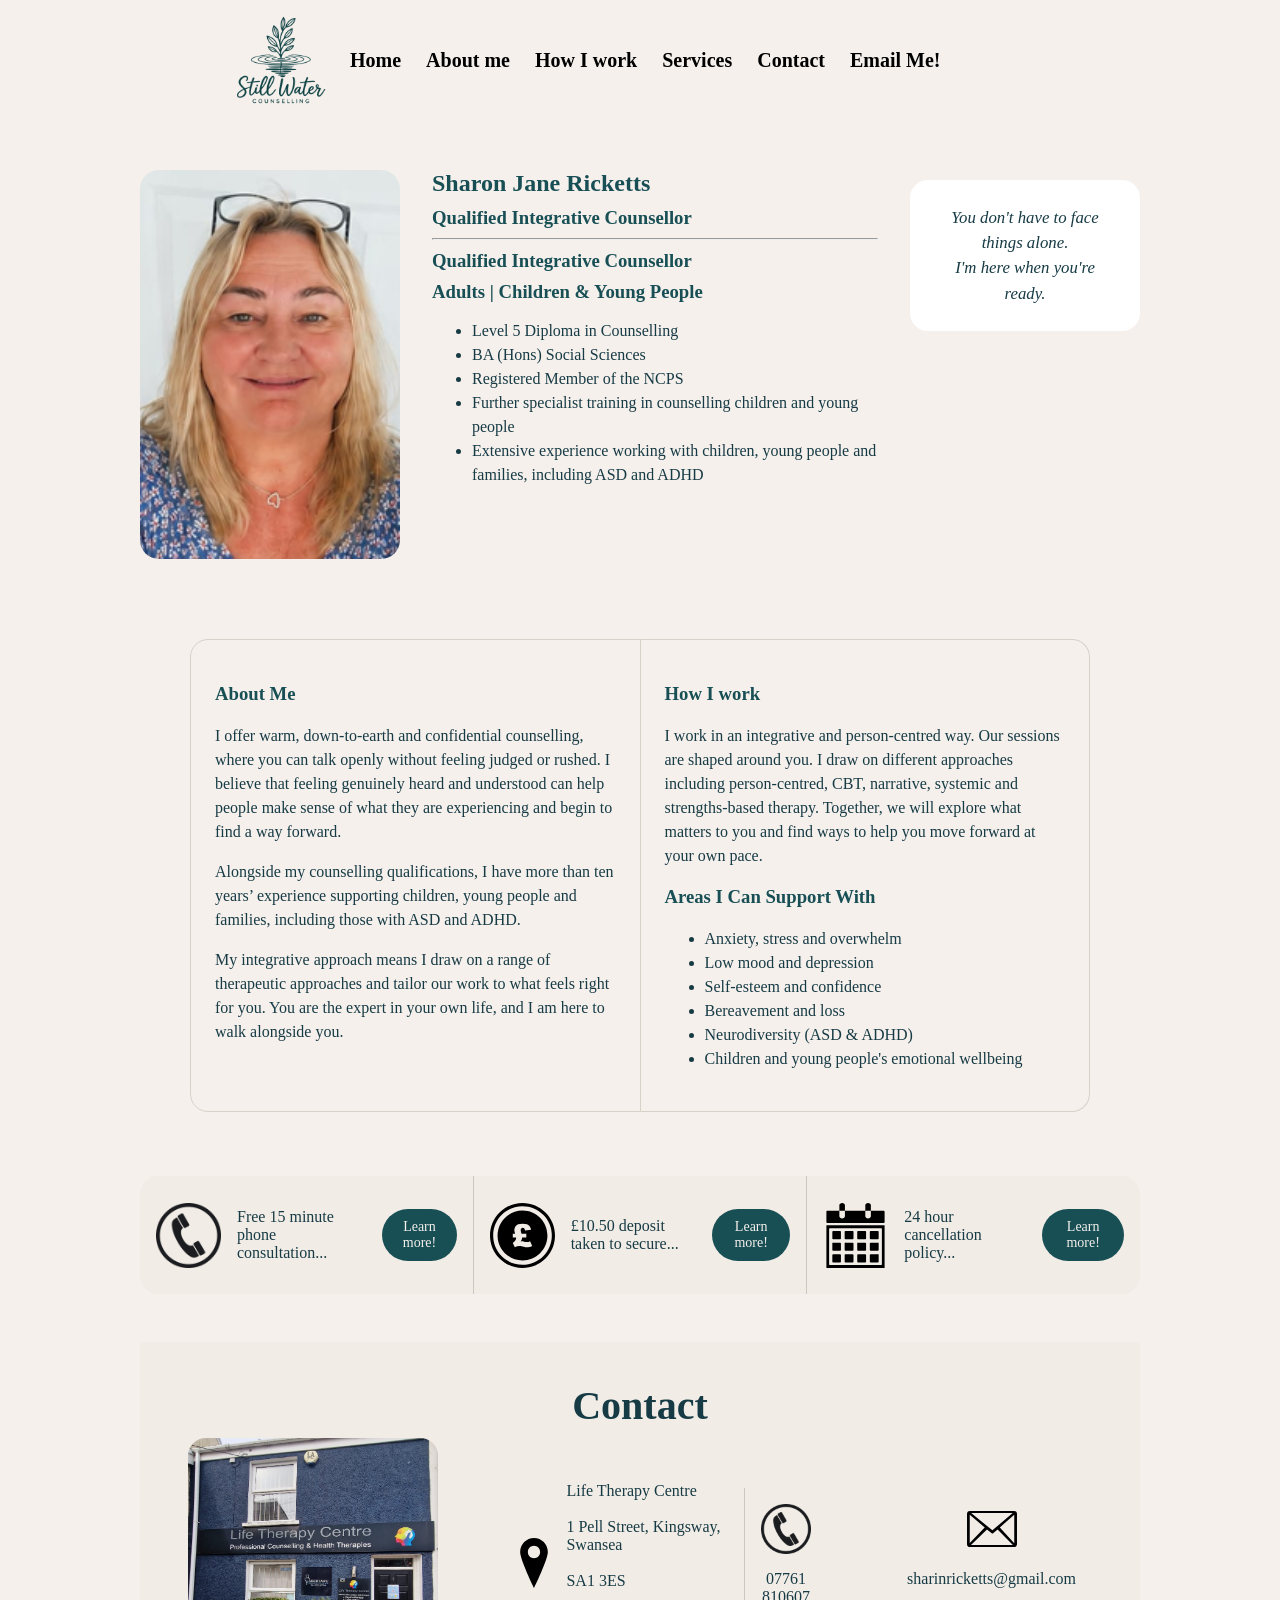
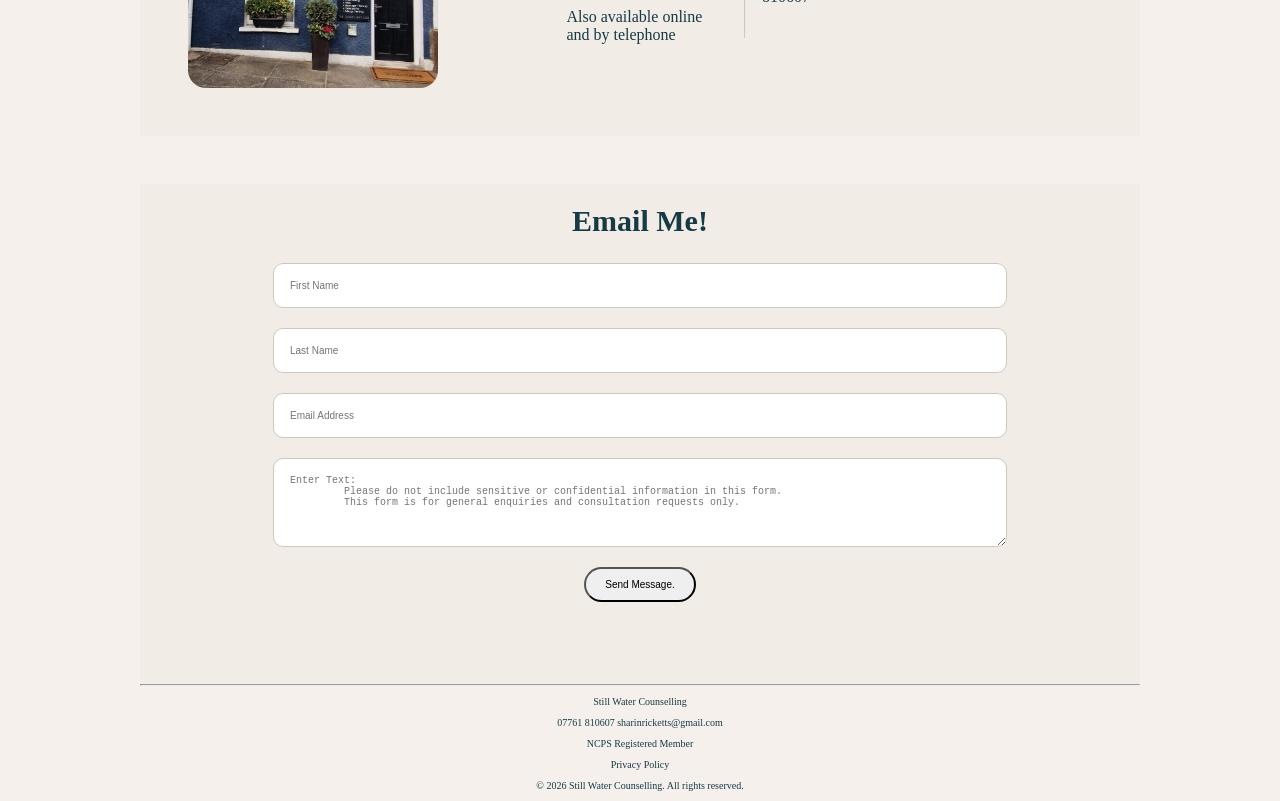
==== index.html @ a1fc33d9 "Add counselling website" ====
<!doctype html>
<html lang="en">
  <head>
    <meta charset="UTF-8" />
    <meta name="viewport" content="width=device-width, initial-scale=1.0" />
    <link rel="stylesheet" href="style.css" />
    <title>Mam Website</title>
  </head>
  <body>
    <div id="home" class="container">
      <nav class="navbar">
        <div class="logo">
          <img class="nav-logo" src="images/Logo4.png" />
          <ul class="nav-links">
            <li><a href="#home">Home</a></li>
            <li><a href="#about">About me</a></li>
            <li><a href="#work">How I work</a></li>
            <li><a href="#services">Services</a></li>
            <li><a href="#contact">Contact</a></li>
            <li><a href="#contact-me">Email Me!</a></li>
          </ul>
        </div>
      </nav>

      <section  class="qualifications">
        <img class="portrait" src="images/mom.png">
        <div class="details">
          <h2>Sharon Jane Ricketts</h2>
          <h3>Qualified Integrative Counsellor</h3>
          <hr />
          <h3>Qualified Integrative Counsellor</h3>
          <h3>Adults | Children & Young People</h3>
          <ul class="qualifications-list">
            <li>Level 5 Diploma in Counselling</li>
            <li>BA (Hons) Social Sciences</li>
            <li>Registered Member of the NCPS</li>
            <li>
              Further specialist training in counselling children and young
              people
            </li>
            <li>
              Extensive experience working with children, young people and
              families, including ASD and ADHD
            </li>
          </ul>
        </div>
        <div class="right-images">
          
          <div class="quote">
              You don't have to face things alone.<br>
              I'm here when you're ready.
    </div>
          
        </div>
    </section>

    <div class="mainText">
      <section id="about" class="aboutMe">
        <h3>About Me</h3>
        <p>
          I offer warm, down-to-earth and confidential counselling, where you
          can talk openly without feeling judged or rushed. I believe that
          feeling genuinely heard and understood can help people make sense of
          what they are experiencing and begin to find a way forward.
        </p>
        <p>
          Alongside my counselling qualifications, I have more than ten years’
          experience supporting children, young people and families, including
          those with ASD and ADHD.
        </p>
        <p>
          My integrative approach means I draw on a range of therapeutic
          approaches and tailor our work to what feels right for you. You are
          the expert in your own life, and I am here to walk alongside you.
        </p>
      </section>
      <section id="work" class="areas">
        <h3>How I work</h3>
        <p>
          I work in an integrative and person-centred way. Our sessions are
          shaped around you. I draw on different approaches including
          person-centred, CBT, narrative, systemic and strengths-based therapy.
          Together, we will explore what matters to you and find ways to help
          you move forward at your own pace.
        </p>
        <h3>Areas I Can Support With</h3>
        <ul>
          <li>Anxiety, stress and overwhelm</li>
          <li>Low mood and depression</li>
          <li>Self-esteem and confidence</li>
          <li>Bereavement and loss</li>
          <li>Neurodiversity (ASD & ADHD)</li>
          <li>Children and young people's emotional wellbeing</li>
        </ul>
      </section>
    </div>
    <section id="services" class="additionalInfo">
      <div class="info">
        <img src="images/phone-icon.png" />
        <p>Free 15 minute phone consultation...</p>
        <button class="show-modal"  data-modal="phone-modal">Learn more!</button>
      </div>

      <div class="info">
        <img src="images/pound-coin-solid-icon.svg" />
        <p>£10.50 deposit taken to secure...</p>
        <button class="show-modal" data-modal="price-modal">Learn more!</button>
      </div>

      <div class="info">
        <img src="images/calendar-icon.svg" />
        <p>24 hour cancellation policy...</p>
        <button class="show-modal" data-modal="cancellation-modal">Learn more!</button>
      </div>
    </section>
<section id="contact" class="contact">
  <h1 class="contact-heading">Contact</h1>
  
  <div class="contact-details">
    <img src="images/Life Centre.png" class="building">
    <div class="location">
      <img src="images/location-icon.svg">
        <p>Life Therapy Centre<br><br> 1 Pell Street, Kingsway, Swansea <br><br>  SA1 3ES <br><br>
          Also available online and by telephone
        </p>
    </div>
  </div>

  <div class="contact-details">
     
    <div class="phone">
      <img src="images/phone-icon.png">
      <p>07761 810607</p>
    </div>

    <div class="email">
      <img src="images/email-icon.svg">
      <p>sharinricketts@gmail.com </p>
    </div>

  </div>

</section>


<section id="contact-me" class ="contact-me">

  <div class="contact-form">
      <h1> Email Me! </h1>
      <form action="https://formspree.io/f/xyegrkok" method="post">
        <input type="text" name="first" placeholder="First Name" required>
        <input type="text" name="last" placeholder="Last Name" required>
        <input type="email" name="email" placeholder="Email Address" required>
        <textarea rows="5" cols="60" name="message" placeholder="Enter Text:
         Please do not include sensitive or confidential information in this form.
         This form is for general enquiries and consultation requests only." required></textarea>
      
        <button type="submit">Send Message.</button>
      </form>


      
  </div>




</section>


<section class="footer">
  <hr>
  <div class=" footer-items">


    <li>
      <ul>Still Water Counselling</ul>
      <ul>07761 810607  sharinricketts@gmail.com</ul>
      <ul>NCPS Registered Member</ul>
      <ul>Privacy Policy</ul>
      <ul>© 2026 Still Water Counselling. All rights reserved.</ul>
    </li>


  </div>


</section>

    <div id="phone-modal" class="modal hidden">
      <button class="close-modal">&times;</button>
      <h1>Phone Modal </h1>
      <p>
        Phone phone phone
      </p>
    </div>
        
    <div id="price-modal" class="modal hidden">
      <button class="close-modal">&times;</button>
      <h1>money Modal </h1>
      <p>
        Money money money
      </p>
    </div>

        
    <div id="cancellation-modal" class="modal hidden">
      <button class="close-modal">&times;</button>
      <h1>Cancellaiton Modal </h1>
      <p>
        Cancel Cancel Cancel
      </p>
    </div>
    <div class="overlay hidden"></div>

    <script src="script.js"></script>
  </body>
</html>
---- style.css ----
body {
  margin: 0;
  font-family: Georgia, 'Times New Roman', serif;
  background-color: #f5f0ec;
  color: #173b45;
}

h2,
h3 {
  color: #174f55;
}

section {
  scroll-margin-top: 125px;
  margin-bottom: 3rem;
  margin-top: 3rem;
}
.navbar {
  background-color: #f5f0ec;
  display: flex;
  align-items: center;
  width: 100%;
  box-sizing: border-box;
  color: rgb(255, 255, 255);
  padding: 15px 30px;
  max-width: 1000px;
  margin: 0 auto;
  position: fixed;
  top: 0;
  z-index: 9999;
}

.nav-logo {
  width: 220px;
  height: auto;
  display: block;
  max-height: 90px;
  object-fit: contain;
  margin-right: -70px;
}

.nav-links {
  display: flex;
  gap: 25px;
  list-style: none;
  padding: 0;
  margin: 0;
}

.nav-links a {
  color: black;
  text-decoration: none;
}

.nav-links a:hover {
  color: orange;
  text-decoration: underline;
}

.logo {
  font-weight: 800;
  font-size: 20px;
  display: flex;
  align-items: center;
  gap: 30px;
}

.qualifications {
  display: flex;
  align-items: flex-start;
  gap: 2rem;
  margin-bottom: 0rem;
  margin-top: 0rem;
}

.portrait {
  width: 260px;
  max-width: 30%;
  height: auto;
  border-radius: 19px;
}

.quote {
  width: 230px;
  min-height: 120px;

  padding: 25px 30px;
  box-sizing: border-box;

  background-color: white;
  border-radius: 18px;

  font-size: 1.05rem;
  line-height: 1.5;
  text-align: center;
  font-style: italic;

  margin-top: 10px;
}
.details {
  flex: 1;
  min-width: 0;
}
.details h2 {
  margin-top: 0;
  margin-bottom: 0.5rem;
}

.details h3 {
  margin: 0.6rem 0;
}

.details ul {
  line-height: 1.5;
}

.aboutMe p,
.areas p,
.areas li {
  line-height: 1.5;
}

.container {
  max-width: 1000px;
  margin: 0 auto;
  padding: 170px 2rem 0;
}

.mainText {
  display: flex;
  justify-content: center;
  max-width: 900px;
  margin: 2rem auto 0;
}

.aboutMe,
.areas {
  flex: 1;
  padding: 1.5rem;
  border: 1px solid #d8d1c8;
}

.aboutMe {
  border-radius: 18px 0 0 18px;
}

.areas {
  border-radius: 0 18px 18px 0;
  border-left: none;
}

.additionalInfo {
  max-width: 1000px;
  margin: 1rem auto;

  display: flex;
  align-items: stretch;

  background-color: #f1ece6;
  border-radius: 18px;
  overflow: hidden;
}

.additionalInfo img {
  width: 260px;
  max-width: 30%;
  height: auto;
  background-color: #f1ece6;
}

.info {
  flex: 1;

  display: flex;
  align-items: center;
  gap: 1rem;

  padding: 1rem 1rem;
}

.info img {
  width: 65px;
  height: 65px;
  flex-shrink: 0;
}

.info + .info {
  border-left: 1px solid #cfc7bd;
}

.contact {
  position: relative;
  background-color: #f1ece6;
  padding: 3rem;
  display: flex;
  align-items: center;
}

.contact-heading {
  position: absolute;
  font-size: 40px;

  top: 40px;
  left: 50%;

  transform: translateX(-50%);

  margin: 0;
}

.building {
  width: 250px;
  height: 250px;
  flex-shrink: 0;
  border-radius: 18px;
}

.contact-details {
  display: flex;
  gap: 4rem;

  margin-top: 3rem;
}
.phone,
.email {
  display: flex;
  flex-direction: column;
  align-items: center;
  text-align: center;
  padding: 1rem;
}

.phone img,
.email img,
.location img {
  width: 50px;
  height: 50px;
  margin: 0;
}

.contact-details + .contact-details {
  border-left: 1px solid #cfc7bd;
}

.location {
  display: flex;
  align-items: center;
  gap: 1rem;
  justify-content: flex-start;
  padding: 1rem;
}

.contact-me {
  width: 1000px;
  height: 500px;
  margin: 0;
  background-color: #f1ece6;
  text-align: center;
  font-size: 20px;
  font-family: Georgia, 'Times New Roman', serif;
}

.contact-me h1 {
  padding-top: 20px;
}

input,
textarea {
  background-color: white;
  display: block;
  width: 70%;
  margin: 0 auto 20px;
  font-size: 10px;
  padding: 16px 16px;
  border-radius: 10px;
  border: 1px solid #cfc7bd;
  margin-bottom: 20px;
}

input:focus,
textarea:focus {
  outline: none;
  border-color: #d6ba97;
  border-width: 3px;
}

button {
  border-radius: 20px;
  border-color: black;
  font-size: 10px;
  padding: 10px 19px;
  text-align: center;
  display: flex;
  margin: auto;
}

.contact-me button:hover {
  opacity: 80%;
  cursor: pointer;
}

.footer-items {
  list-style: none;
  text-align: center;
  font-family: Georgia, 'Times New Roman', serif;
  font-size: 10px;
  position: relative;
  right: 20px;
}

.footer {
  margin-bottom: 0rem;
  margin-top: 0rem;
}
hr {
  margin-top: 0;
}

.show-modal {
  background-color: #174f55;
  color: #f5f0ec;

  border: none;
  border-radius: 999px;

  padding: 10px 18px;

  font-family: Georgia, 'Times New Roman', serif;
  font-size: 14px;

  cursor: pointer;

  transition:
    background-color 0.2s ease,
    transform 0.2s ease,
    box-shadow 0.2s ease;
}

.show-modal:hover {
  background-color: #216a72;
  transform: translateY(-2px);
  box-shadow: 0 4px 10px rgba(0, 0, 0, 0.15);
}

.show-modal:active {
  transform: translateY(0);
  box-shadow: 0 2px 5px rgba(0, 0, 0, 0.12);
}

.close-modal {
  position: absolute;
  top: 1.2rem;
  right: 2rem;
  font-size: 5rem;
  color: #333;
  cursor: pointer;
  border: none;
  background: none;
}

.hidden {
  display: none;
}

.modal {
  position: fixed;
  top: 50%;
  left: 50%;
  transform: translate(-50%, -50%);
  width: 70%;

  background-color: #f1ece6;
  padding: 6rem;
  border-radius: 5px;
  box-shadow: 0 3rem 5rem rgba(0, 0, 0, 0.3);
  z-index: 10001;
}
.overlay {
  position: fixed;
  inset: 0;

  width: 100%;
  height: 100%;

  background-color: rgba(0, 0, 0, 0.45);

  backdrop-filter: blur(6px);
  -webkit-backdrop-filter: blur(6px);

  z-index: 10000;
}

@media (max-width: 750px) {
  body {
    overflow-x: hidden;
  }

  .container {
    width: 100%;
    max-width: 100%;
    padding: 190px 20px 0;
    box-sizing: border-box;
  }

  /* NAVBAR */

  .navbar {
    width: 100%;
    max-width: 100%;
    padding: 10px 15px;
    box-sizing: border-box;
    left: 0;
  }

  .logo {
    width: 100%;
    flex-direction: column;
    gap: 5px;
  }

  .nav-logo {
    width: 150px;
    max-height: 70px;
    margin-right: 0;
  }

  .nav-links {
    width: 100%;
    flex-wrap: wrap;
    justify-content: center;
    gap: 8px 15px;
    font-size: 14px;
  }

  /* TOP / QUALIFICATIONS */

  .qualifications {
    flex-direction: column;
    align-items: center;
    gap: 1.5rem;
    text-align: center;
  }

  .portrait {
    width: 220px;
    max-width: 80%;
  }

  .details {
    width: 100%;
  }

  .details ul {
    text-align: left;
    padding-left: 25px;
  }

  .right-images {
    width: 100%;
    display: flex;
    justify-content: center;
  }

  .quote {
    width: 90%;
    max-width: 350px;
    margin: 0 auto;
  }

  /* ABOUT + HOW I WORK */

  .mainText {
    flex-direction: column;
    width: 100%;
    max-width: 100%;
    margin: 2rem auto 0;
  }

  .aboutMe,
  .areas {
    width: 100%;
    box-sizing: border-box;
  }

  .aboutMe {
    border-radius: 18px 18px 0 0;
  }

  .areas {
    border-left: 1px solid #d8d1c8;
    border-top: none;
    border-radius: 0 0 18px 18px;
  }

  /* SERVICES */

  .additionalInfo {
    flex-direction: column;
    width: 100%;
    max-width: 100%;
  }

  .info {
    width: 100%;
    box-sizing: border-box;
    justify-content: flex-start;
  }

  .info + .info {
    border-left: none;
    border-top: 1px solid #cfc7bd;
  }

  .info img {
    width: 50px;
    height: 50px;
  }

  /* CONTACT */

  .contact {
    flex-direction: column;
    padding: 2rem 1rem;
    box-sizing: border-box;
  }

  .contact-heading {
    position: static;
    transform: none;
    font-size: 32px;
    margin-bottom: 1rem;
  }

  .contact-details {
    width: 100%;
    flex-direction: column;
    align-items: center;
    gap: 1.5rem;
    margin-top: 1rem;
  }

  .contact-details + .contact-details {
    border-left: none;
    border-top: 1px solid #cfc7bd;
    padding-top: 1.5rem;
  }

  .building {
    width: 220px;
    height: 220px;
    max-width: 90%;
  }

  .location {
    flex-direction: column;
    text-align: center;
    padding: 0;
  }

  .phone,
  .email {
    padding: 0.5rem;
  }

  /* EMAIL FORM */

  .contact-me {
    width: 100%;
    height: auto;
    margin: 0 auto;
    padding: 1rem;
    box-sizing: border-box;
  }

  input,
  textarea {
    width: 90%;
    max-width: 100%;
    margin: 0 auto 20px;
    box-sizing: border-box;
    font-size: 14px;
  }

  /* MODAL */

  .modal {
    width: 85%;
    padding: 3rem 1.5rem;
    box-sizing: border-box;
  }

  .close-modal {
    top: 0.5rem;
    right: 1rem;
    font-size: 3rem;
  }

  /* FOOTER */

  .footer-items {
    padding: 0;
    right: 0;
    text-align: center;
  }

  .footer-items li {
    padding: 0;
  }

  .footer-items ul {
    padding: 0;
  }
}
html {
  scroll-behavior: smooth;
}
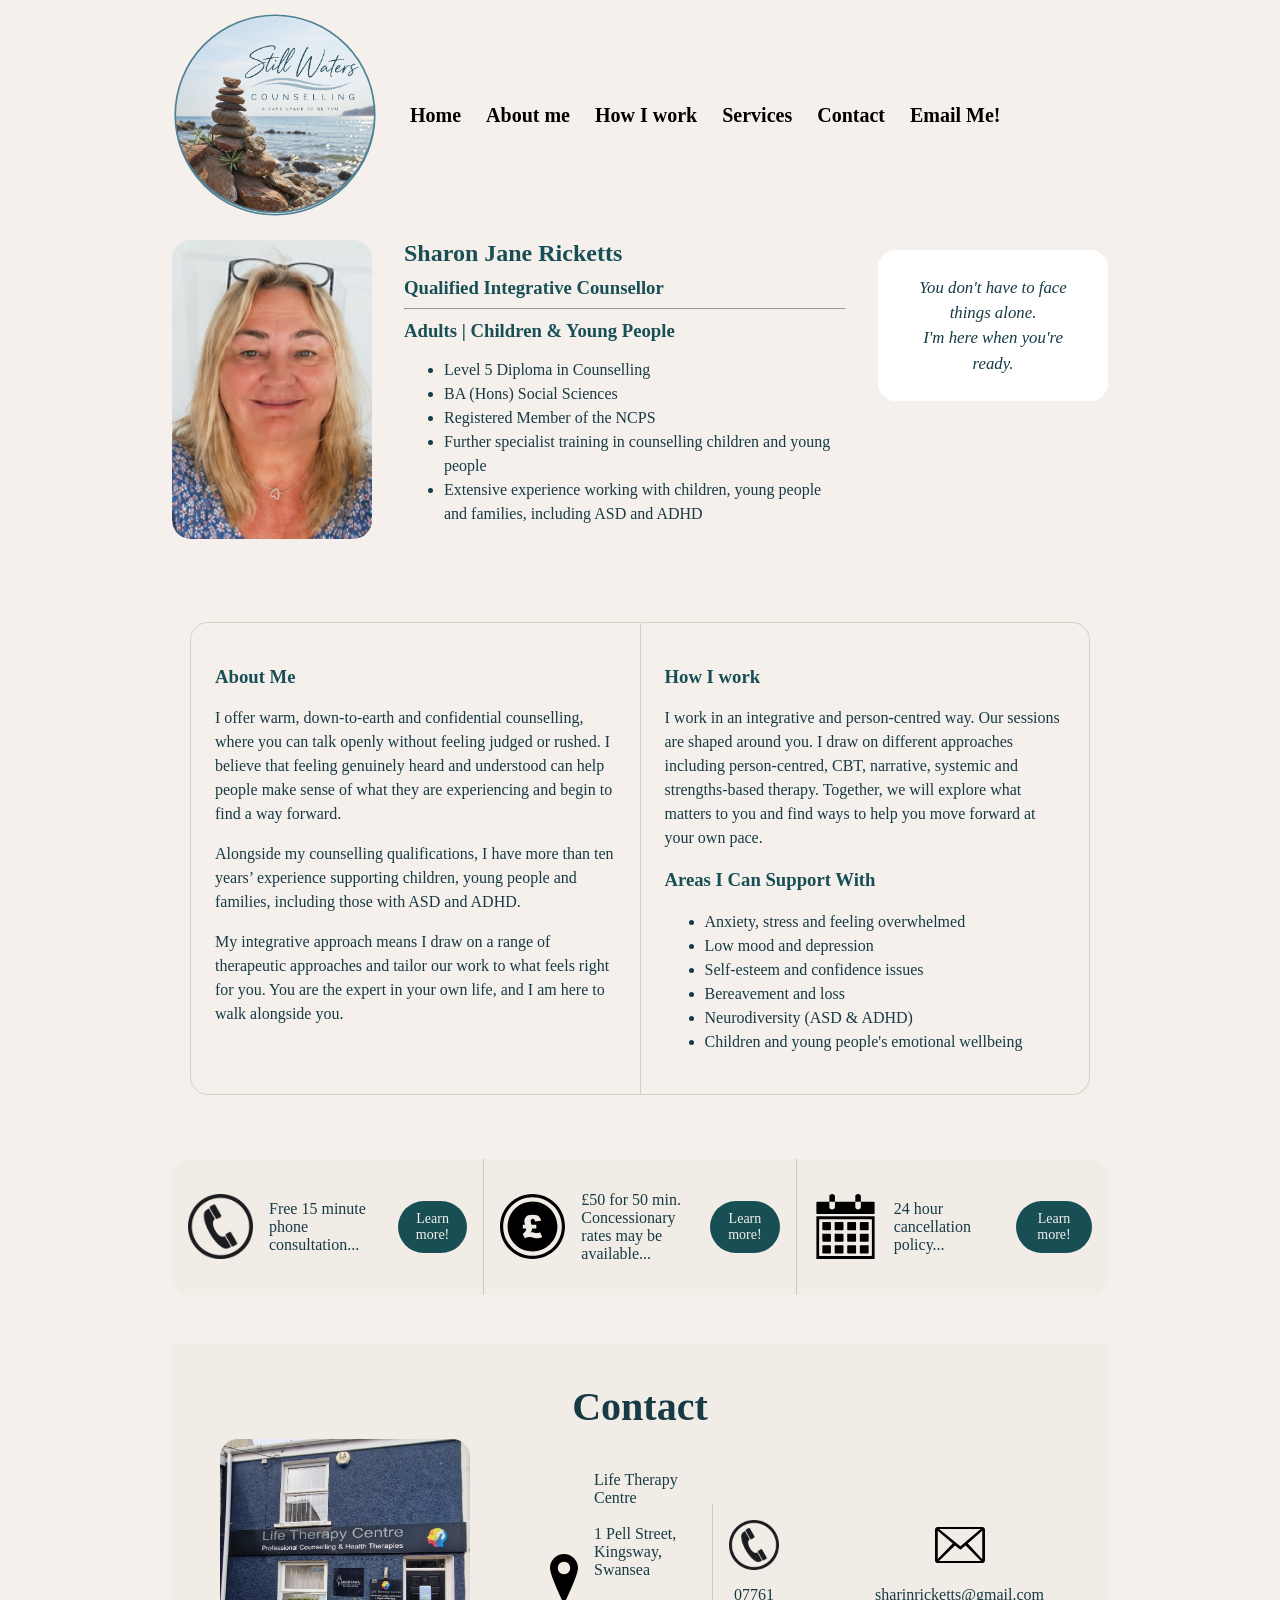
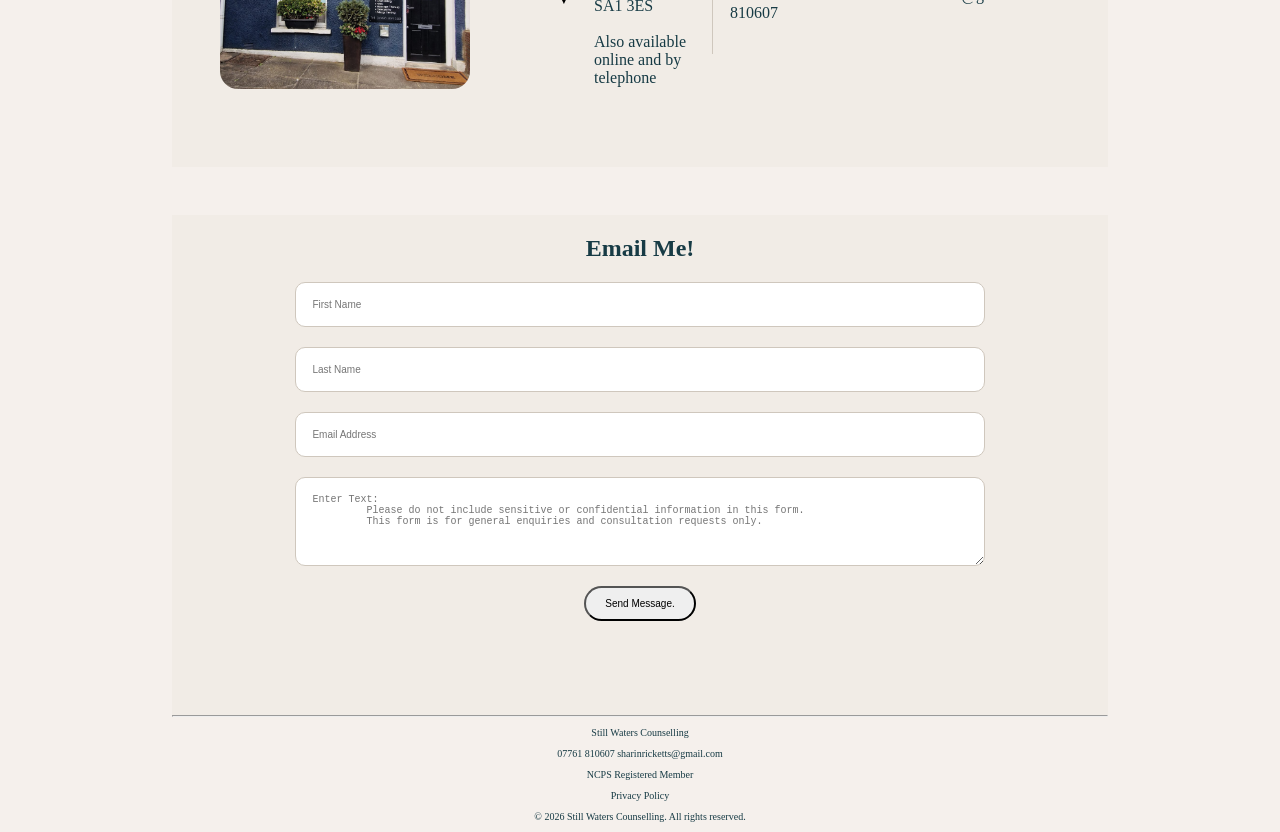
==== commit 7a30c414: "Update website" ====
--- a/index.html
+++ b/index.html
@@ -4,13 +4,13 @@
     <meta charset="UTF-8" />
     <meta name="viewport" content="width=device-width, initial-scale=1.0" />
     <link rel="stylesheet" href="style.css" />
-    <title>Mam Website</title>
+    <title>Still Waters Counselling</title>
   </head>
   <body>
     <div id="home" class="container">
       <nav class="navbar">
         <div class="logo">
-          <img class="nav-logo" src="images/Logo4.png" />
+          <img class="nav-logo" src="images/Logo6.svg" />
           <ul class="nav-links">
             <li><a href="#home">Home</a></li>
             <li><a href="#about">About me</a></li>
@@ -28,7 +28,6 @@
           <h2>Sharon Jane Ricketts</h2>
           <h3>Qualified Integrative Counsellor</h3>
           <hr />
-          <h3>Qualified Integrative Counsellor</h3>
           <h3>Adults | Children & Young People</h3>
           <ul class="qualifications-list">
             <li>Level 5 Diploma in Counselling</li>
@@ -85,9 +84,9 @@
         </p>
         <h3>Areas I Can Support With</h3>
         <ul>
-          <li>Anxiety, stress and overwhelm</li>
+          <li>Anxiety, stress and feeling overwhelmed</li>
           <li>Low mood and depression</li>
-          <li>Self-esteem and confidence</li>
+          <li>Self-esteem and confidence issues</li>
           <li>Bereavement and loss</li>
           <li>Neurodiversity (ASD & ADHD)</li>
           <li>Children and young people's emotional wellbeing</li>
@@ -103,7 +102,7 @@
 
       <div class="info">
         <img src="images/pound-coin-solid-icon.svg" />
-        <p>£10.50 deposit taken to secure...</p>
+        <p>£50 for 50 min. Concessionary rates may be available...</p>
         <button class="show-modal" data-modal="price-modal">Learn more!</button>
       </div>
 
@@ -137,9 +136,7 @@
       <img src="images/email-icon.svg">
       <p>sharinricketts@gmail.com </p>
     </div>
-
-  </div>
-
+  </div>
 </section>
 
 
@@ -157,58 +154,46 @@
       
         <button type="submit">Send Message.</button>
       </form>
-
-
-      
-  </div>
-
-
-
-
+  </div>
 </section>
 
 
 <section class="footer">
   <hr>
   <div class=" footer-items">
-
-
     <li>
-      <ul>Still Water Counselling</ul>
+      <ul>Still Waters Counselling</ul>
       <ul>07761 810607  sharinricketts@gmail.com</ul>
       <ul>NCPS Registered Member</ul>
       <ul>Privacy Policy</ul>
-      <ul>© 2026 Still Water Counselling. All rights reserved.</ul>
+      <ul>© 2026 Still Waters Counselling. All rights reserved.</ul>
     </li>
-
-
-  </div>
-
-
+  </div>
 </section>
 
     <div id="phone-modal" class="modal hidden">
       <button class="close-modal">&times;</button>
-      <h1>Phone Modal </h1>
+      <h1>Please feel free to ring or text! </h1>
       <p>
-        Phone phone phone
+        I offer a free 15 minute consultation to see if I'm the right counsellor for you. 
+        Feel free to contact at 07761 810607.
       </p>
     </div>
         
     <div id="price-modal" class="modal hidden">
       <button class="close-modal">&times;</button>
-      <h1>money Modal </h1>
+      <h1>Standard Prices </h1>
       <p>
-        Money money money
+        £50 for 50 min. Please ask for concessionary rates.
       </p>
     </div>
 
         
     <div id="cancellation-modal" class="modal hidden">
       <button class="close-modal">&times;</button>
-      <h1>Cancellaiton Modal </h1>
+      <h1>24 hour cancellation policy </h1>
       <p>
-        Cancel Cancel Cancel
+        Cancellation is available up to 24h in advance. £10.50 deposit for each appointment.
       </p>
     </div>
     <div class="overlay hidden"></div>
--- a/style.css
+++ b/style.css
@@ -11,37 +11,53 @@
 }
 
 section {
-  scroll-margin-top: 125px;
+  scroll-margin-top: 230px;
   margin-bottom: 3rem;
   margin-top: 3rem;
 }
+
+/*nav area*/
 .navbar {
   background-color: #f5f0ec;
   display: flex;
   align-items: center;
+
   width: 100%;
+  max-width: 1000px;
   box-sizing: border-box;
-  color: rgb(255, 255, 255);
-  padding: 15px 30px;
-  max-width: 1000px;
-  margin: 0 auto;
+
+  padding: 10px 30px;
+
   position: fixed;
   top: 0;
+  left: 50%;
+  transform: translateX(-50%);
+
   z-index: 9999;
 }
 
+.logo {
+  width: 100%;
+  display: flex;
+  align-items: center;
+  gap: 30px;
+  font-weight: 800;
+  font-size: 20px;
+}
+
 .nav-logo {
-  width: 220px;
+  width: 210px;
   height: auto;
+
   display: block;
-  max-height: 90px;
-  object-fit: contain;
-  margin-right: -70px;
+  flex-shrink: 0;
 }
 
 .nav-links {
   display: flex;
+  align-items: center;
   gap: 25px;
+
   list-style: none;
   padding: 0;
   margin: 0;
@@ -55,14 +71,6 @@
 .nav-links a:hover {
   color: orange;
   text-decoration: underline;
-}
-
-.logo {
-  font-weight: 800;
-  font-size: 20px;
-  display: flex;
-  align-items: center;
-  gap: 30px;
 }
 
 .qualifications {
@@ -74,7 +82,7 @@
 }
 
 .portrait {
-  width: 260px;
+  width: 200px;
   max-width: 30%;
   height: auto;
   border-radius: 19px;
@@ -121,9 +129,11 @@
 }
 
 .container {
+  width: 100%;
   max-width: 1000px;
   margin: 0 auto;
-  padding: 170px 2rem 0;
+  padding: 240px 2rem 0;
+  box-sizing: border-box;
 }
 
 .mainText {
@@ -251,17 +261,16 @@
 }
 
 .contact-me {
-  width: 1000px;
+  width: 100%;
+  max-width: 1000px;
   height: 500px;
-  margin: 0;
+  margin: 0 auto;
   background-color: #f1ece6;
-  text-align: center;
-  font-size: 20px;
-  font-family: Georgia, 'Times New Roman', serif;
 }
 
 .contact-me h1 {
   padding-top: 20px;
+  text-align: center;
 }
 
 input,
@@ -390,6 +399,38 @@
   z-index: 10000;
 }
 
+@media (max-width: 950px) {
+  .nav-logo {
+    width: 150px;
+  }
+
+  .nav-links {
+    gap: 16px;
+    font-size: 16px;
+  }
+
+  .qualifications {
+    display: grid;
+    grid-template-columns: 180px 1fr;
+    gap: 1.5rem;
+  }
+
+  .portrait {
+    width: 180px;
+    max-width: 100%;
+  }
+
+  .right-images {
+    grid-column: 1 / -1;
+    display: flex;
+    justify-content: center;
+  }
+
+  .quote {
+    width: 280px;
+  }
+}
+
 @media (max-width: 750px) {
   body {
     overflow-x: hidden;
@@ -398,18 +439,17 @@
   .container {
     width: 100%;
     max-width: 100%;
-    padding: 190px 20px 0;
-    box-sizing: border-box;
-  }
-
-  /* NAVBAR */
+    padding: 180px 20px 0;
+    box-sizing: border-box;
+  }
 
   .navbar {
     width: 100%;
     max-width: 100%;
-    padding: 10px 15px;
-    box-sizing: border-box;
+    padding: 8px 15px;
     left: 0;
+    transform: none;
+    box-sizing: border-box;
   }
 
   .logo {
@@ -419,9 +459,11 @@
   }
 
   .nav-logo {
-    width: 150px;
-    max-height: 70px;
-    margin-right: 0;
+    width: 120px;
+    height: auto;
+    max-height: none;
+    margin: 0;
+    transform: none;
   }
 
   .nav-links {
@@ -435,6 +477,7 @@
   /* TOP / QUALIFICATIONS */
 
   .qualifications {
+    display: flex;
     flex-direction: column;
     align-items: center;
     gap: 1.5rem;
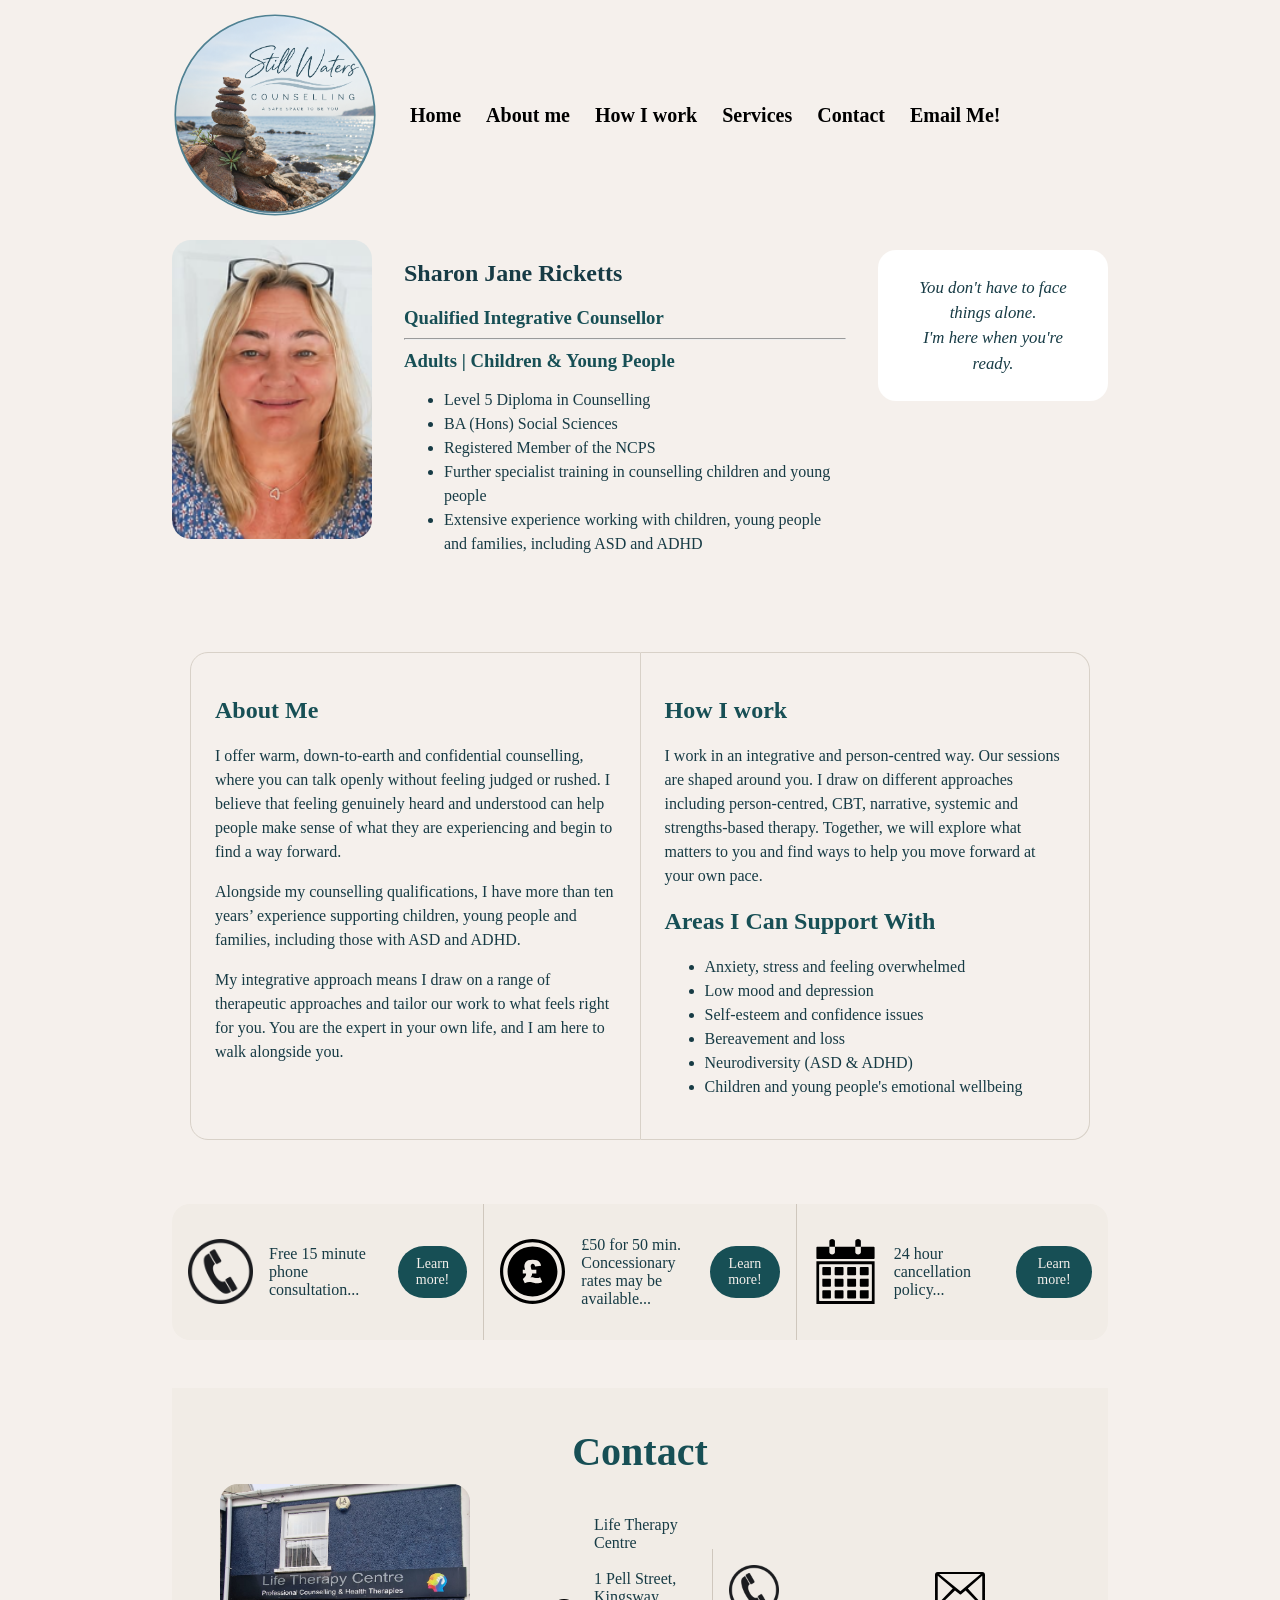
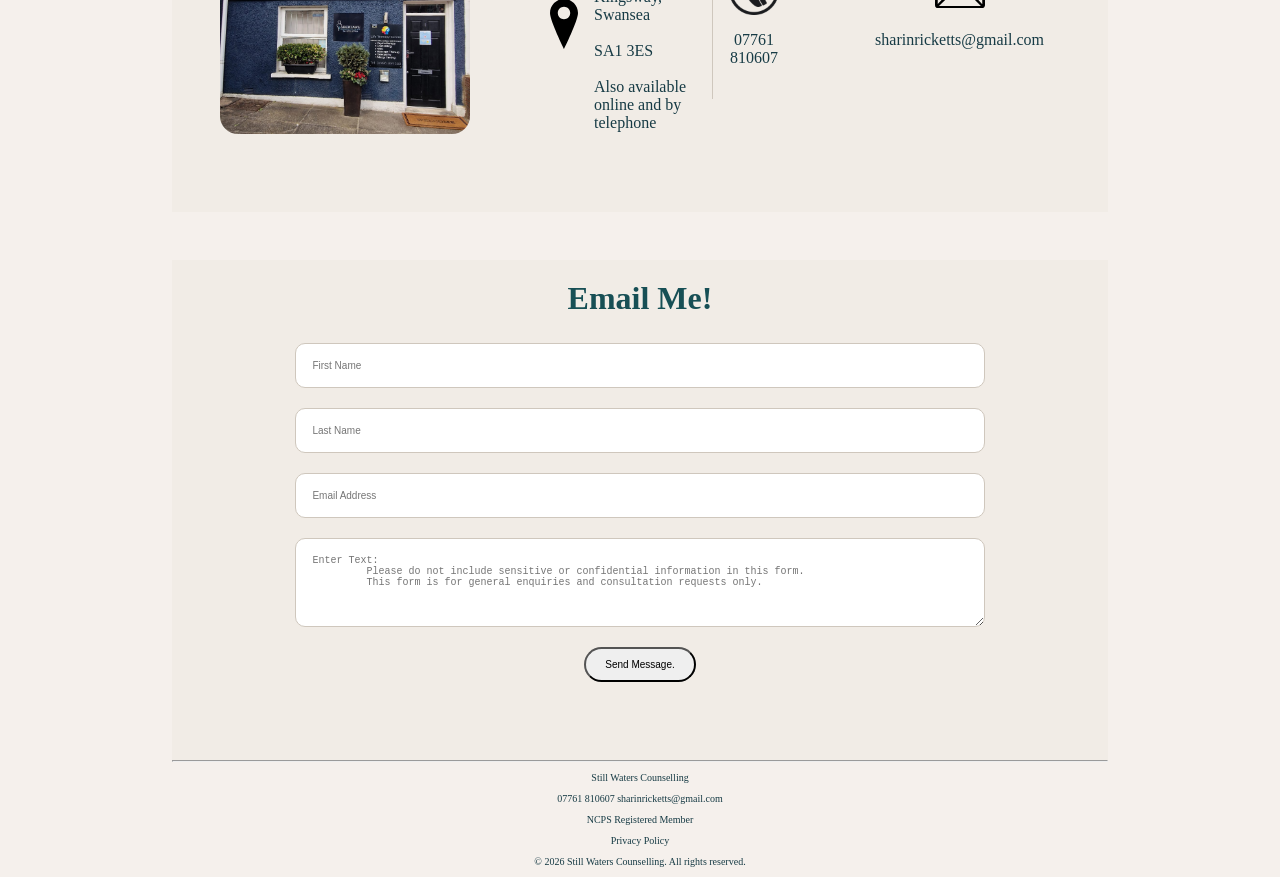
==== commit 8bca0e3f: "added metadata" ====
--- a/index.html
+++ b/index.html
@@ -3,8 +3,14 @@
   <head>
     <meta charset="UTF-8" />
     <meta name="viewport" content="width=device-width, initial-scale=1.0" />
+    <meta name= "description" content="Still Waters Counselling offers integrative counselling for adults, children and young people in Swansea and South Wales."/>
+    <meta property="og:title" content="Still Waters Counselling" />
+    <meta property="og:description" content="Integrative counselling for adults, children and young people in Swansea and across South Wales."/>
+    <meta property="og:type" content="website" />
+    <meta property="og:url" content="https://still-waters-counselling.netlify.app/"/>
     <link rel="stylesheet" href="style.css" />
-    <title>Still Waters Counselling</title>
+    <link rel="icon" href="images/Logo6.svg" type="image/svg+xml" />
+    <title>Still Waters Counselling | Sharon Ricketts | Counsellor in Swansea </title>
   </head>
   <body>
     <div id="home" class="container">
@@ -25,7 +31,7 @@
       <section  class="qualifications">
         <img class="portrait" src="images/mom.png">
         <div class="details">
-          <h2>Sharon Jane Ricketts</h2>
+          <h1>Sharon Jane Ricketts</h1>
           <h3>Qualified Integrative Counsellor</h3>
           <hr />
           <h3>Adults | Children & Young People</h3>
@@ -55,7 +61,7 @@
 
     <div class="mainText">
       <section id="about" class="aboutMe">
-        <h3>About Me</h3>
+        <h2>About Me</h2>
         <p>
           I offer warm, down-to-earth and confidential counselling, where you
           can talk openly without feeling judged or rushed. I believe that
@@ -74,7 +80,7 @@
         </p>
       </section>
       <section id="work" class="areas">
-        <h3>How I work</h3>
+        <h2>How I work</h2>
         <p>
           I work in an integrative and person-centred way. Our sessions are
           shaped around you. I draw on different approaches including
@@ -82,7 +88,7 @@
           Together, we will explore what matters to you and find ways to help
           you move forward at your own pace.
         </p>
-        <h3>Areas I Can Support With</h3>
+        <h2>Areas I Can Support With</h2>
         <ul>
           <li>Anxiety, stress and feeling overwhelmed</li>
           <li>Low mood and depression</li>
@@ -113,7 +119,7 @@
       </div>
     </section>
 <section id="contact" class="contact">
-  <h1 class="contact-heading">Contact</h1>
+  <h2 class="contact-heading">Contact</h2>
   
   <div class="contact-details">
     <img src="images/Life Centre.png" class="building">
@@ -143,7 +149,7 @@
 <section id="contact-me" class ="contact-me">
 
   <div class="contact-form">
-      <h1> Email Me! </h1>
+      <h2> Email Me! </h2>
       <form action="https://formspree.io/f/xyegrkok" method="post">
         <input type="text" name="first" placeholder="First Name" required>
         <input type="text" name="last" placeholder="Last Name" required>
@@ -173,7 +179,7 @@
 
     <div id="phone-modal" class="modal hidden">
       <button class="close-modal">&times;</button>
-      <h1>Please feel free to ring or text! </h1>
+      <h2>Please feel free to ring or text! </h2>
       <p>
         I offer a free 15 minute consultation to see if I'm the right counsellor for you. 
         Feel free to contact at 07761 810607.
@@ -182,7 +188,7 @@
         
     <div id="price-modal" class="modal hidden">
       <button class="close-modal">&times;</button>
-      <h1>Standard Prices </h1>
+      <h2>Standard Prices </h2>
       <p>
         £50 for 50 min. Please ask for concessionary rates.
       </p>
@@ -191,7 +197,7 @@
         
     <div id="cancellation-modal" class="modal hidden">
       <button class="close-modal">&times;</button>
-      <h1>24 hour cancellation policy </h1>
+      <h2>24 hour cancellation policy </h2>
       <p>
         Cancellation is available up to 24h in advance. £10.50 deposit for each appointment.
       </p>
--- a/style.css
+++ b/style.css
@@ -268,9 +268,10 @@
   background-color: #f1ece6;
 }
 
-.contact-me h1 {
+.contact-me h2 {
   padding-top: 20px;
   text-align: center;
+  font-size: 2em;
 }
 
 input,
@@ -535,6 +536,10 @@
     border-radius: 0 0 18px 18px;
   }
 
+  #work {
+    border-top: 1px solid #d8d3cc;
+  }
+
   /* SERVICES */
 
   .additionalInfo {
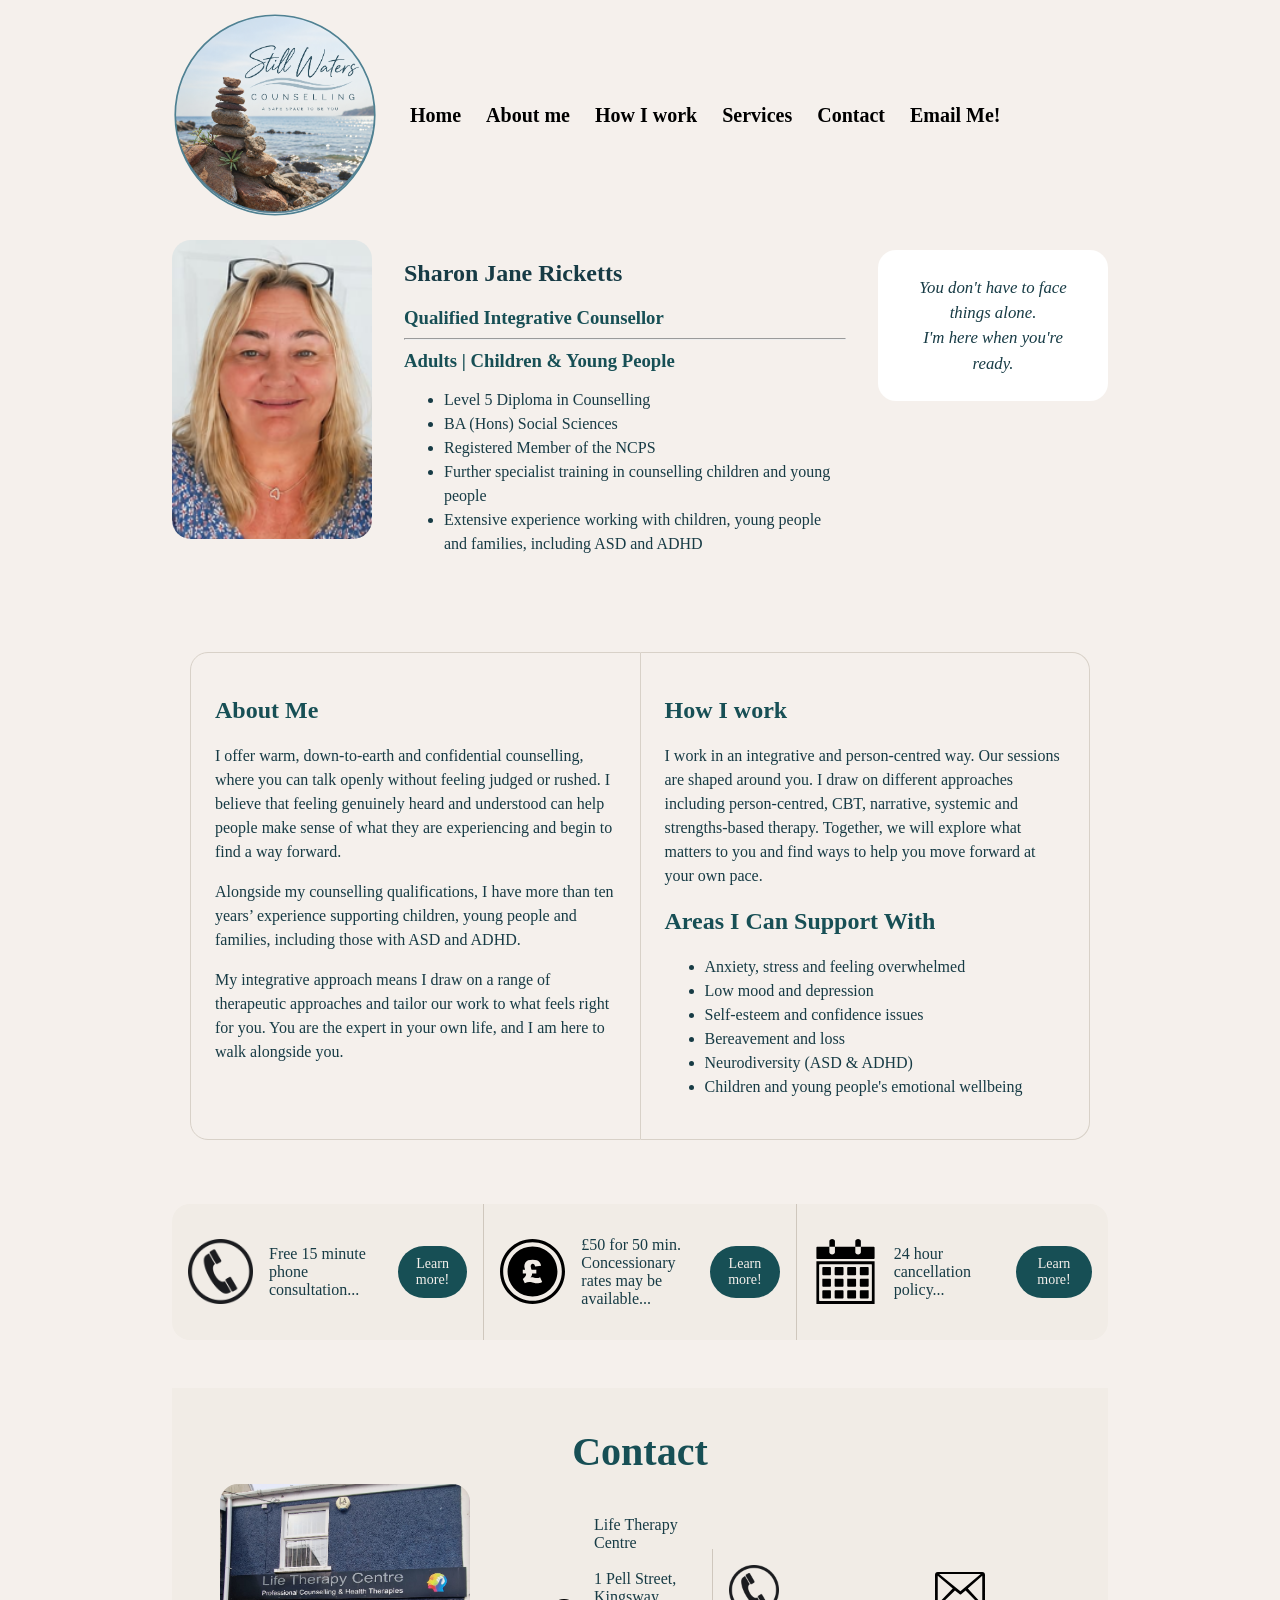
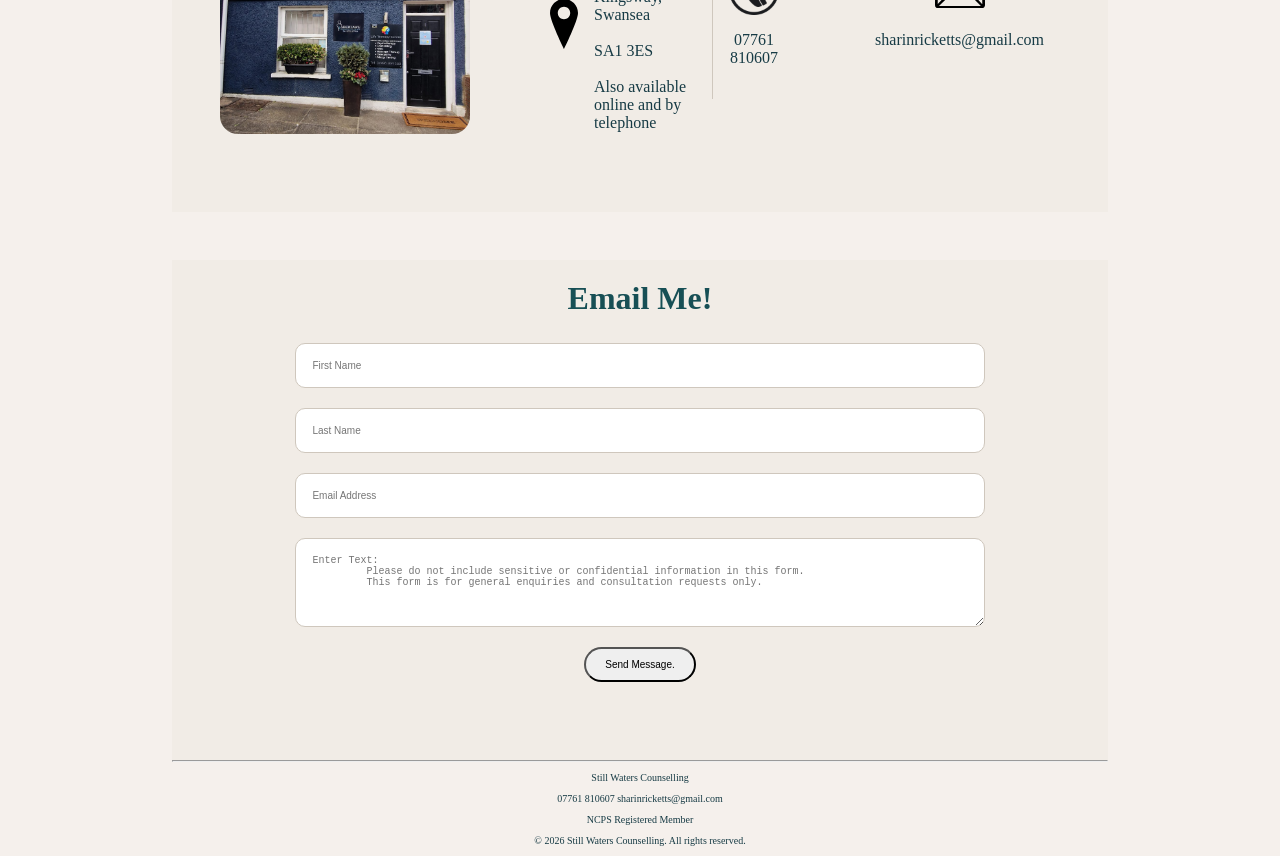
==== commit fac988b1: "removed priv pol" ====
--- a/index.html
+++ b/index.html
@@ -171,7 +171,6 @@
       <ul>Still Waters Counselling</ul>
       <ul>07761 810607  sharinricketts@gmail.com</ul>
       <ul>NCPS Registered Member</ul>
-      <ul>Privacy Policy</ul>
       <ul>© 2026 Still Waters Counselling. All rights reserved.</ul>
     </li>
   </div>
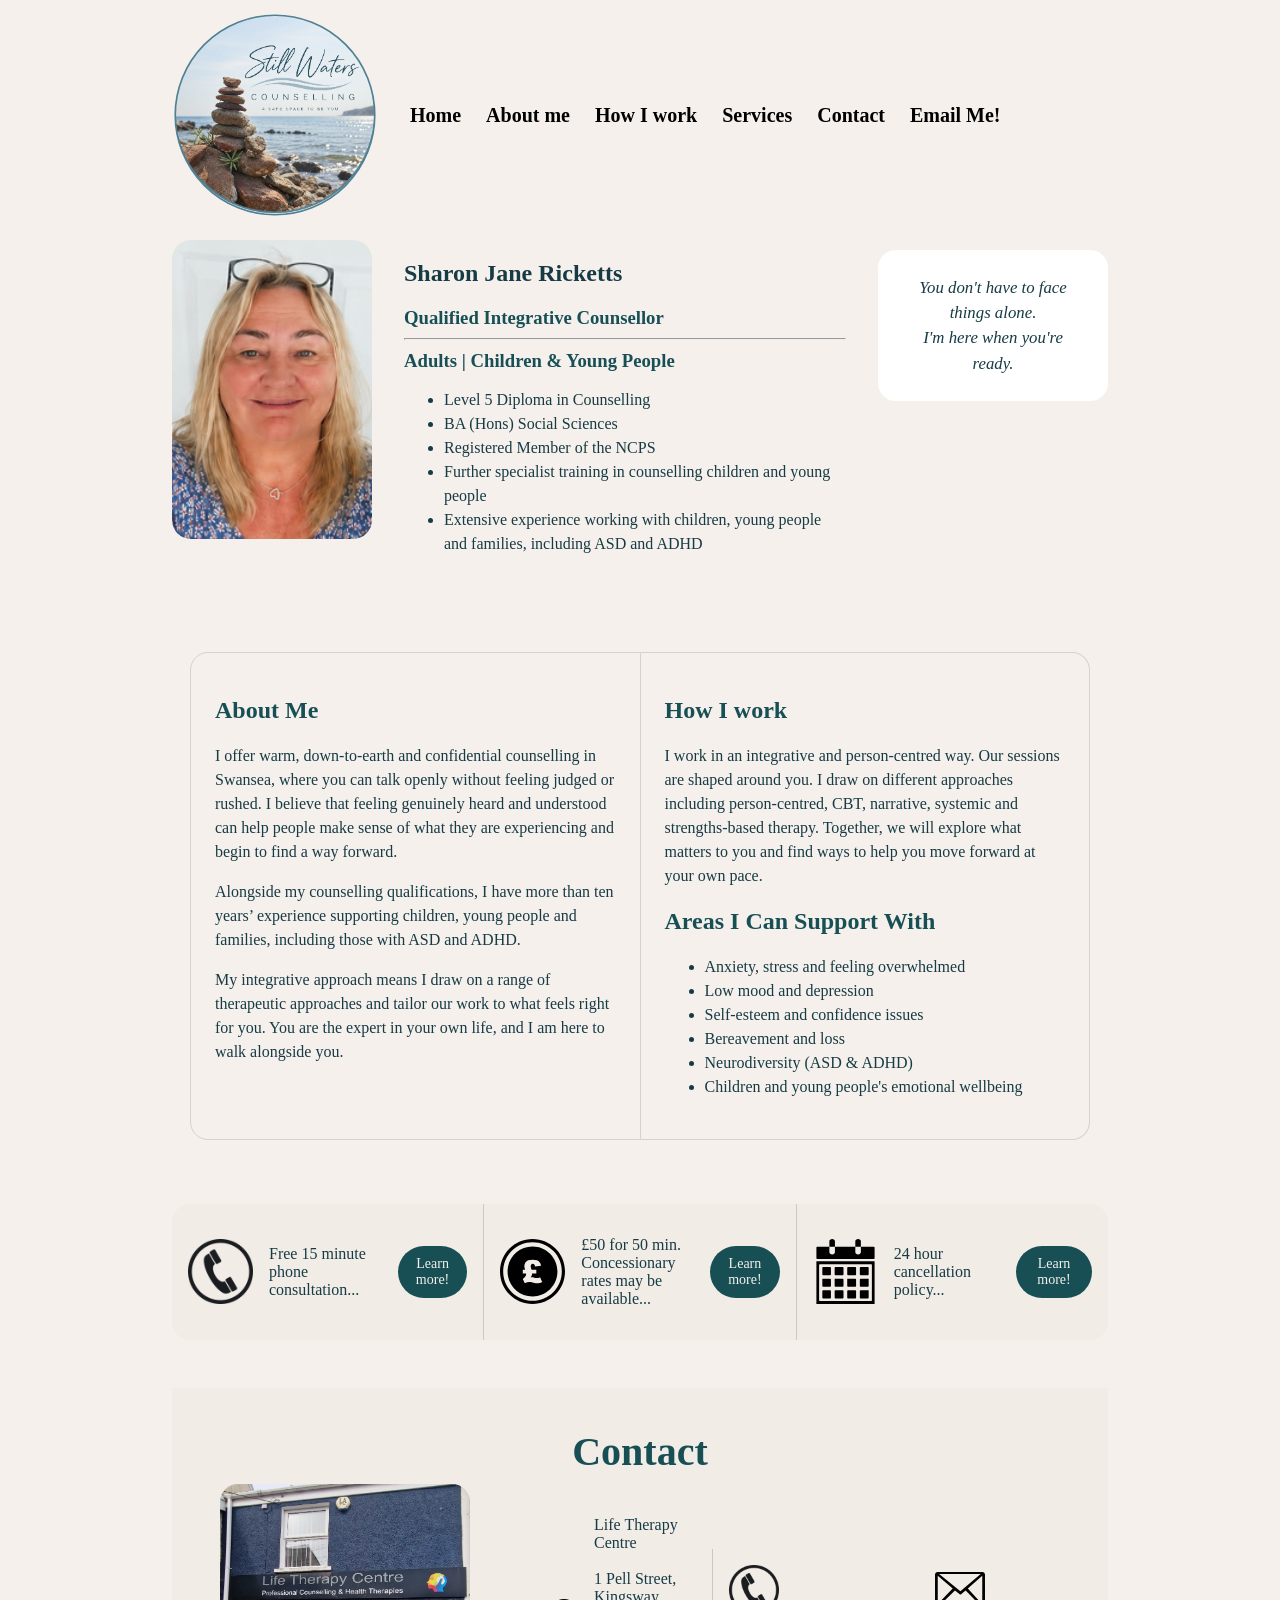
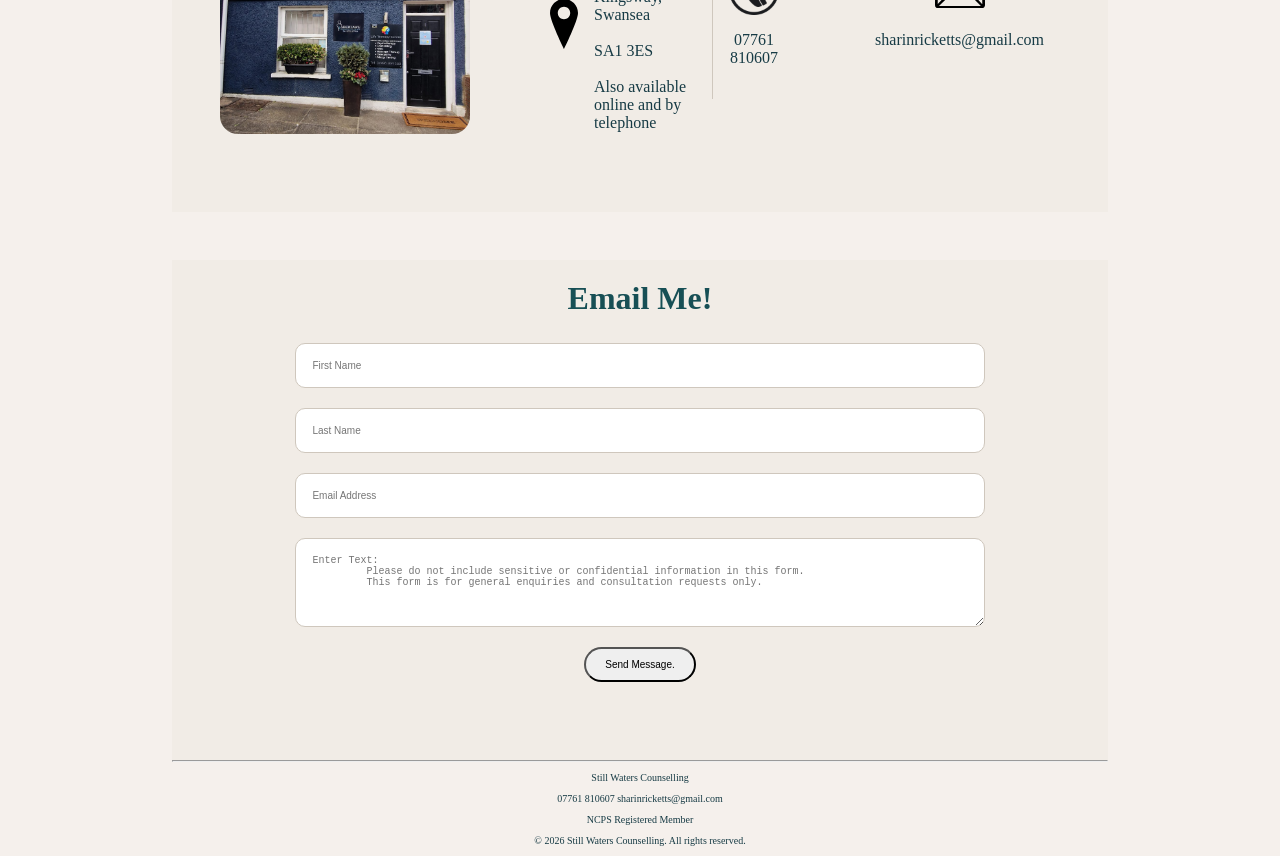
==== commit 21b057da: "added new url and SEO changes" ====
--- a/index.html
+++ b/index.html
@@ -7,10 +7,11 @@
     <meta property="og:title" content="Still Waters Counselling" />
     <meta property="og:description" content="Integrative counselling for adults, children and young people in Swansea and across South Wales."/>
     <meta property="og:type" content="website" />
-    <meta property="og:url" content="https://still-waters-counselling.netlify.app/"/>
+    <meta property="og:url" content="https://still-waters.uk/"/>
     <link rel="stylesheet" href="style.css" />
-    <link rel="icon" href="images/Logo6.svg" type="image/svg+xml" />
-    <title>Still Waters Counselling | Sharon Ricketts | Counsellor in Swansea </title>
+    <link rel="icon" href="images/favicon.png" type="image/png" />
+    <link rel="canonical" href="https://still-waters.uk/" />
+    <title>Still Waters Counselling | Counsellor in Swansea | Sharon Ricketts</title>
   </head>
   <body>
     <div id="home" class="container">
@@ -63,7 +64,7 @@
       <section id="about" class="aboutMe">
         <h2>About Me</h2>
         <p>
-          I offer warm, down-to-earth and confidential counselling, where you
+          I offer warm, down-to-earth and confidential counselling in Swansea, where you
           can talk openly without feeling judged or rushed. I believe that
           feeling genuinely heard and understood can help people make sense of
           what they are experiencing and begin to find a way forward.
